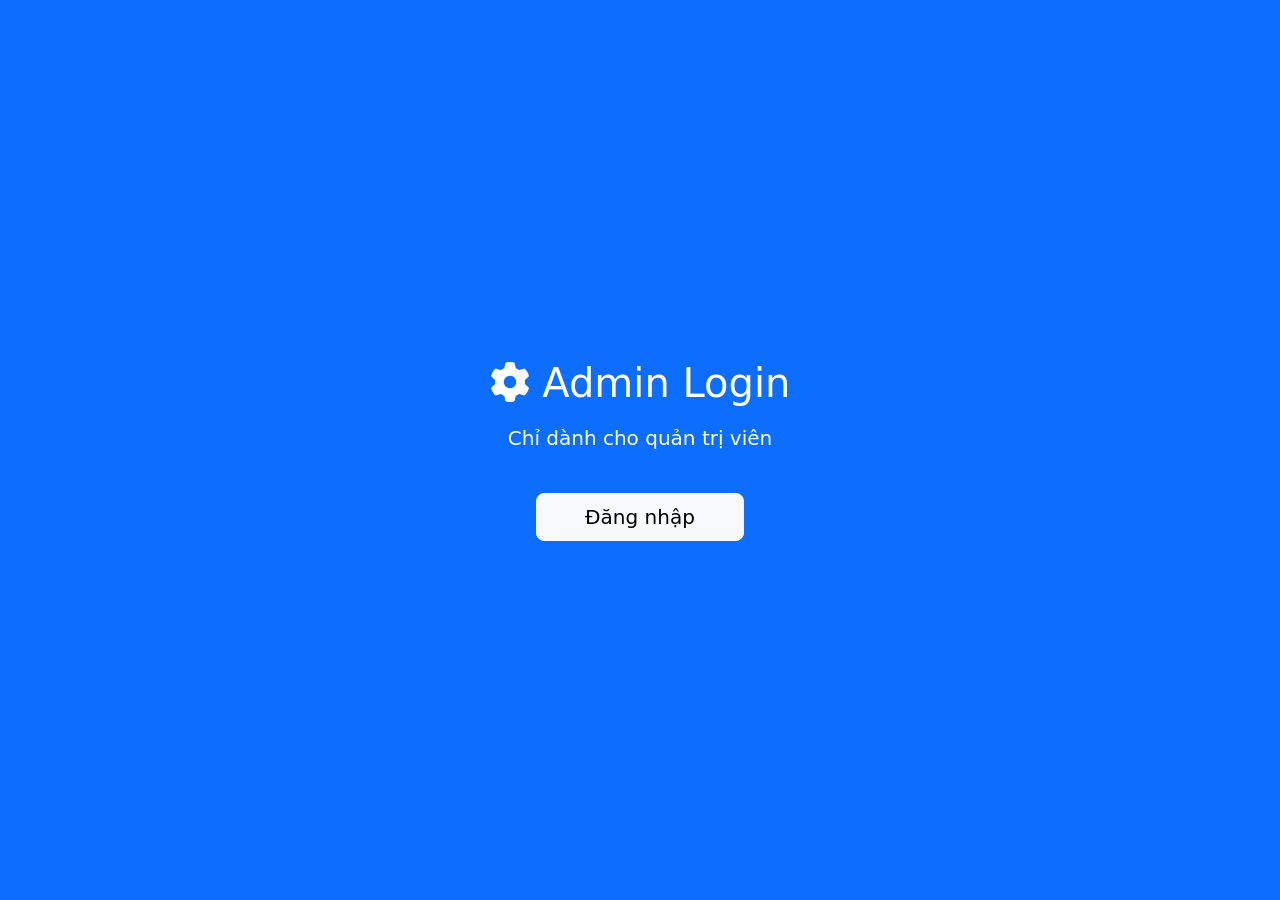
==== ui/index.html @ 347d8207 "catalog_ui" ====
<!DOCTYPE html>
<html lang="vi">
<head>
    <meta charset="UTF-8">
    <meta name="viewport" content="width=device-width, initial-scale=1.0">
    <title>Mini Ecommerce - Quản trị</title>
    <link href="https://cdn.jsdelivr.net/npm/bootstrap@5.3.0/dist/css/bootstrap.min.css" rel="stylesheet">
    <link href="https://cdnjs.cloudflare.com/ajax/libs/font-awesome/6.4.0/css/all.min.css" rel="stylesheet">
    <style>
        body { font-family: system-ui, sans-serif; }
        .admin-sidebar { width: 280px; background: #f8f9fa; border-right: 1px solid #dee2e6; }
        .admin-content { flex: 1; overflow-y: auto; background: white; }
        .pagination-btn {
            margin: 0 4px; padding: 8px 16px; background: white;
            border: 1px solid #dee2e6; border-radius: 6px; cursor: pointer;
        }
        .pagination-btn.active { background: #0d6efd; color: white; border-color: #0d6efd; }
        .alert { margin-top: 15px; }
    </style>
</head>
<body class="bg-light">

<!-- Login Screen -->
<div id="login-screen" class="container-fluid vh-100 d-flex align-items-center justify-content-center bg-primary text-white">
    <div class="text-center">
        <h1><i class="fas fa-cog fa-spin"></i> Admin Login</h1>
        <p class="mt-3 fs-5">Chỉ dành cho quản trị viên</p>
        <button class="btn btn-light btn-lg mt-4 px-5" onclick="adminLogin()">Đăng nhập</button>
    </div>
</div>

<!-- Main Admin Screen -->
<div id="main-screen" class="d-none">
    <div class="d-flex" style="height: 100vh;">
        <!-- Sidebar -->
        <div class="admin-sidebar p-4 shadow-sm">
            <h4 class="text-primary mb-4"><i class="fas fa-tools"></i> Quản trị</h4>
            <ul class="nav flex-column">
                <li class="nav-item mb-2">
                    <a class="nav-link text-dark fw-bold active" href="#" onclick="showScreen('categories')">
                        <i class="fas fa-tags"></i> Danh mục
                    </a>
                </li>
                <li class="nav-item mb-2">
                    <a class="nav-link text-dark fw-bold" href="#" onclick="showScreen('products')">
                        <i class="fas fa-box"></i> Sản phẩm
                    </a>
                </li>
                <hr>
                <li class="nav-item">
                    <a class="nav-link text-danger" href="#" onclick="logout()">
                        <i class="fas fa-sign-out-alt"></i> Đăng xuất
                    </a>
                </li>
            </ul>
        </div>

        <!-- Content -->
        <div class="admin-content p-4">
            <!-- Categories -->
            <div id="categories-screen">
                <h3 class="mb-4"><i class="fas fa-tags"></i> Quản lý Danh mục</h3>
                <div class="row">
                    <div class="col-lg-5">
                        <div class="card shadow-sm">
                            <div class="card-body">
                                <form id="category-form">
                                    <input type="hidden" id="category-id">
                                    <div class="mb-3">
                                        <label class="form-label fw-bold">Tên danh mục *</label>
                                        <input type="text" class="form-control" id="category-name" required>
                                    </div>
                                    <div class="mb-3">
                                        <label class="form-label">Mô tả</label>
                                        <textarea class="form-control" id="category-description" rows="3"></textarea>
                                    </div>
                                    <button type="submit" class="btn btn-primary">
                                        <i class="fas fa-save"></i> <span id="category-btn-text">Tạo mới</span>
                                    </button>
                                    <button type="button" class="btn btn-secondary ms-2" onclick="resetCategoryForm()">Reset</button>
                                </form>
                                <div id="category-alert" class="alert d-none mt-3"></div>
                            </div>
                        </div>
                    </div>
                    <div class="col-lg-7">
                        <div class="d-flex mb-3">
                            <input type="text" id="category-search" class="form-control w-50" placeholder="Tìm kiếm...">
                            <button class="btn btn-outline-primary ms-2" onclick="searchCategories()">Tìm</button>
                        </div>
                        <div class="table-responsive">
                            <table class="table table-hover" id="categories-table">
                                <thead class="table-dark">
                                <tr><th>ID</th><th>Tên</th><th><th>Mô tả</th><th>Hành động</th></tr>
                                </thead>
                                <tbody></tbody>
                            </table>
                        </div>
                        <div id="category-pagination" class="text-center mt-3"></div>
                    </div>
                </div>
            </div>

            <!-- Products -->
            <div id="products-screen" class="d-none">
                <h3 class="mb-4"><i class="fas fa-box"></i> Quản lý Sản phẩm</h3>
                <div class="row">
                    <div class="col-lg-5">
                        <div class="card shadow-sm">
                            <div class="card-body">
                                <form id="product-form">
                                    <input type="hidden" id="product-id">
                                    <div class="mb-3">
                                        <label class="form-label fw-bold">Tên sản phẩm *</label>
                                        <input type="text" class="form-control" id="product-name" required>
                                    </div>
                                    <div class="mb-3">
                                        <label class="form-label fw-bold">Mô tả *</label>
                                        <textarea class="form-control" id="product-description" required rows="3"></textarea>
                                    </div>
                                    <div class="row">
                                        <div class="col-6 mb-3">
                                            <label class="form-label fw-bold">Giá (VND) *</label>
                                            <input type="number" class="form-control" id="product-price" min="1000" required>
                                        </div>
                                        <div class="col-6 mb-3">
                                            <label class="form-label fw-bold">Tồn kho *</label>
                                            <input type="number" class="form-control" id="product-stock" min="0" required>
                                        </div>
                                    </div>
                                    <div class="mb-3">
                                        <label class="form-label fw-bold">Danh mục *</label>
                                        <select class="form-select" id="product-category" required>
                                            <option value="">Chọn danh mục</option>
                                        </select>
                                    </div>
                                    <button type="submit" class="btn btn-primary">
                                        <i class="fas fa-save"></i> <span id="product-btn-text">Tạo mới</span>
                                    </button>
                                    <button type="button" class="btn btn-secondary ms-2" onclick="resetProductForm()">Reset</button>
                                </form>
                                <div id="product-alert" class="alert d-none mt-3"></div>
                            </div>
                        </div>
                    </div>
                    <div class="col-lg-7">
                        <div class="input-group mb-3 w-75">
                            <input type="text" id="product-search" class="form-control" placeholder="Tìm sản phẩm...">
                            <select id="product-category-filter" class="form-select" style="max-width:180px">
                                <option value="">Tất cả danh mục</option>
                            </select>
                            <button class="btn btn-outline-primary" onclick="searchProducts()">Tìm</button>
                        </div>
                        <div class="table-responsive">
                            <table class="table table-hover" id="products-table">
                                <thead class="table-dark">
                                <tr><th>ID</th><th>Tên</th><th>Giá</th><th>Tồn kho</th><th>Danh mục</th><th>Hành động</th></tr>
                                </thead>
                                <tbody></tbody>
                            </table>
                        </div>
                        <div id="product-pagination" class="text-center mt-3"></div>
                    </div>
                </div>
            </div>
        </div>
    </div>
</div>

<script src="https://cdn.jsdelivr.net/npm/bootstrap@5.3.0/dist/js/bootstrap.bundle.min.js"></script>
<script src="api.js"></script>
<script src="app.js"></script>
</body>
</html>
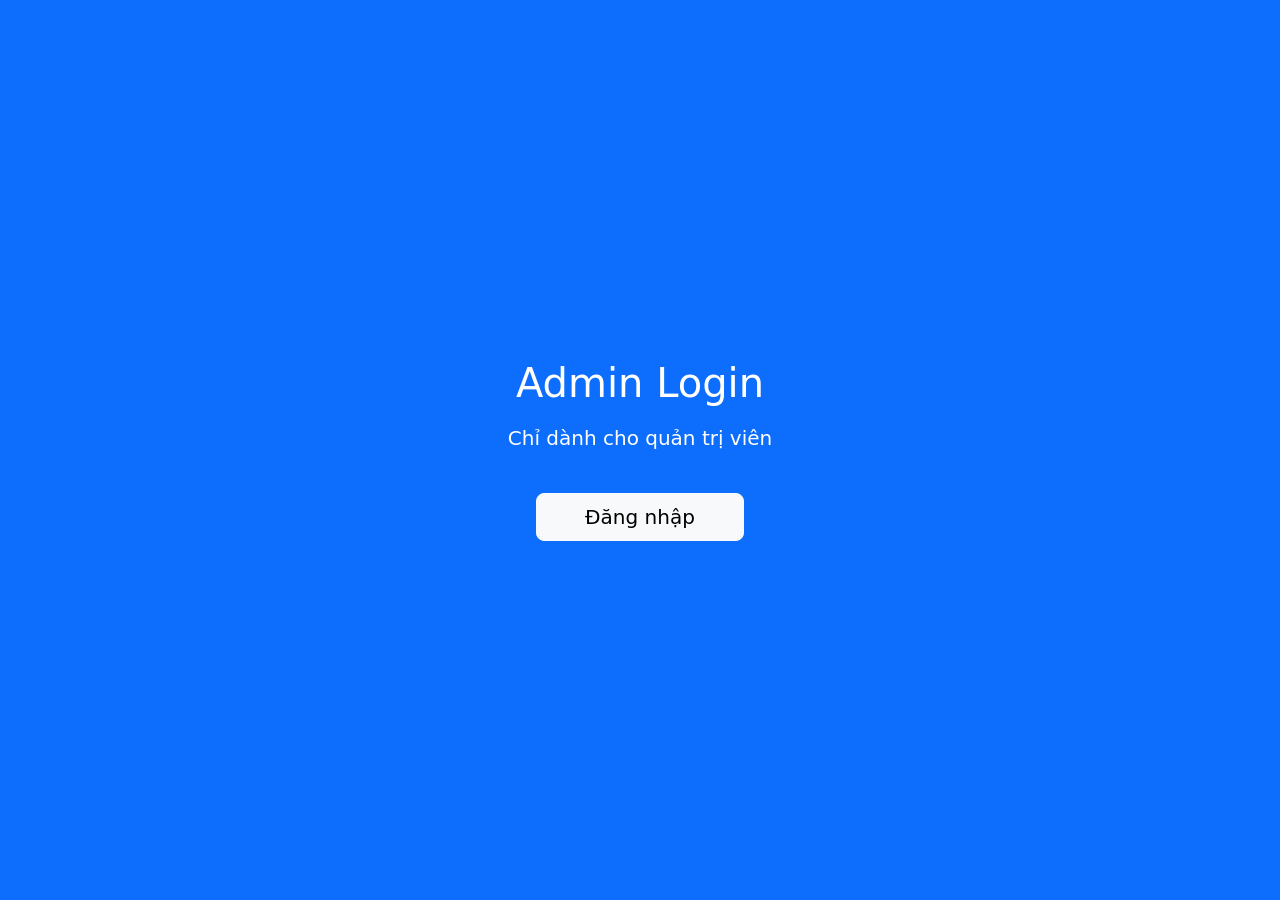
==== commit 32035ec8: "add catalog_ui" ====
--- a/ui/index.html
+++ b/ui/index.html
@@ -10,12 +10,11 @@
         body { font-family: system-ui, sans-serif; }
         .admin-sidebar { width: 280px; background: #f8f9fa; border-right: 1px solid #dee2e6; }
         .admin-content { flex: 1; overflow-y: auto; background: white; }
-        .pagination-btn {
-            margin: 0 4px; padding: 8px 16px; background: white;
-            border: 1px solid #dee2e6; border-radius: 6px; cursor: pointer;
-        }
+        .pagination-btn { margin: 0 4px; padding: 8px 16px; background: white; border: 1px solid #dee2e6; border-radius: 6px; cursor: pointer; }
         .pagination-btn.active { background: #0d6efd; color: white; border-color: #0d6efd; }
         .alert { margin-top: 15px; }
+        .clear-search { position: absolute; right: 50px; top: 50%; transform: translateY(-50%); background: none; border: none; color: #999; font-size: 1.2rem; cursor: pointer; }
+        .clear-search:hover { color: #333; }
     </style>
 </head>
 <body class="bg-light">
@@ -23,7 +22,7 @@
 <!-- Login Screen -->
 <div id="login-screen" class="container-fluid vh-100 d-flex align-items-center justify-content-center bg-primary text-white">
     <div class="text-center">
-        <h1><i class="fas fa-cog fa-spin"></i> Admin Login</h1>
+        <h1>Admin Login</h1>
         <p class="mt-3 fs-5">Chỉ dành cho quản trị viên</p>
         <button class="btn btn-light btn-lg mt-4 px-5" onclick="adminLogin()">Đăng nhập</button>
     </div>
@@ -34,23 +33,17 @@
     <div class="d-flex" style="height: 100vh;">
         <!-- Sidebar -->
         <div class="admin-sidebar p-4 shadow-sm">
-            <h4 class="text-primary mb-4"><i class="fas fa-tools"></i> Quản trị</h4>
+            <h4 class="text-primary mb-4">Quản trị</h4>
             <ul class="nav flex-column">
                 <li class="nav-item mb-2">
-                    <a class="nav-link text-dark fw-bold active" href="#" onclick="showScreen('categories')">
-                        <i class="fas fa-tags"></i> Danh mục
-                    </a>
+                    <a class="nav-link text-dark fw-bold active" href="#" onclick="showScreen('categories')">Danh mục</a>
                 </li>
                 <li class="nav-item mb-2">
-                    <a class="nav-link text-dark fw-bold" href="#" onclick="showScreen('products')">
-                        <i class="fas fa-box"></i> Sản phẩm
-                    </a>
+                    <a class="nav-link text-dark fw-bold" href="#" onclick="showScreen('products')">Sản phẩm</a>
                 </li>
                 <hr>
                 <li class="nav-item">
-                    <a class="nav-link text-danger" href="#" onclick="logout()">
-                        <i class="fas fa-sign-out-alt"></i> Đăng xuất
-                    </a>
+                    <a class="nav-link text-danger" href="#" onclick="logout()">Đăng xuất</a>
                 </li>
             </ul>
         </div>
@@ -59,7 +52,7 @@
         <div class="admin-content p-4">
             <!-- Categories -->
             <div id="categories-screen">
-                <h3 class="mb-4"><i class="fas fa-tags"></i> Quản lý Danh mục</h3>
+                <h3 class="mb-4">Quản lý Danh mục</h3>
                 <div class="row">
                     <div class="col-lg-5">
                         <div class="card shadow-sm">
@@ -75,7 +68,7 @@
                                         <textarea class="form-control" id="category-description" rows="3"></textarea>
                                     </div>
                                     <button type="submit" class="btn btn-primary">
-                                        <i class="fas fa-save"></i> <span id="category-btn-text">Tạo mới</span>
+                                        <span id="category-btn-text">Tạo mới</span>
                                     </button>
                                     <button type="button" class="btn btn-secondary ms-2" onclick="resetCategoryForm()">Reset</button>
                                 </form>
@@ -84,14 +77,24 @@
                         </div>
                     </div>
                     <div class="col-lg-7">
-                        <div class="d-flex mb-3">
-                            <input type="text" id="category-search" class="form-control w-50" placeholder="Tìm kiếm...">
-                            <button class="btn btn-outline-primary ms-2" onclick="searchCategories()">Tìm</button>
+                        <!-- Tìm kiếm có nút X -->
+                        <div class="d-flex mb-3 position-relative">
+                            <div class="position-relative flex-grow-1 me-2">
+                                <input type="text" id="category-search" class="form-control" placeholder="Tìm kiếm danh mục...">
+                                <button type="button" class="clear-search" id="clear-category-search" onclick="clearCategorySearch()" style="display:none;">X</button>
+                            </div>
+                            <button class="btn btn-outline-primary" onclick="searchCategories()">Tìm</button>
                         </div>
+
                         <div class="table-responsive">
                             <table class="table table-hover" id="categories-table">
                                 <thead class="table-dark">
-                                <tr><th>ID</th><th>Tên</th><th><th>Mô tả</th><th>Hành động</th></tr>
+                                <tr>
+                                    <th style="width:80px;">ID</th>
+                                    <th>Tên</th>
+                                    <th>Mô tả</th>
+                                    <th style="width:170px; text-align:center;">Hành động</th>
+                                </tr>
                                 </thead>
                                 <tbody></tbody>
                             </table>
@@ -103,7 +106,7 @@
 
             <!-- Products -->
             <div id="products-screen" class="d-none">
-                <h3 class="mb-4"><i class="fas fa-box"></i> Quản lý Sản phẩm</h3>
+                <h3 class="mb-4">Quản lý Sản phẩm</h3>
                 <div class="row">
                     <div class="col-lg-5">
                         <div class="card shadow-sm">
@@ -135,7 +138,7 @@
                                         </select>
                                     </div>
                                     <button type="submit" class="btn btn-primary">
-                                        <i class="fas fa-save"></i> <span id="product-btn-text">Tạo mới</span>
+                                        <span id="product-btn-text">Tạo mới</span>
                                     </button>
                                     <button type="button" class="btn btn-secondary ms-2" onclick="resetProductForm()">Reset</button>
                                 </form>
@@ -144,17 +147,26 @@
                         </div>
                     </div>
                     <div class="col-lg-7">
-                        <div class="input-group mb-3 w-75">
+                        <div class="input-group mb-3 w-75 position-relative">
                             <input type="text" id="product-search" class="form-control" placeholder="Tìm sản phẩm...">
+                            <button type="button" class="clear-search" id="clear-product-search" onclick="clearProductSearch()" style="display:none;">X</button>
                             <select id="product-category-filter" class="form-select" style="max-width:180px">
                                 <option value="">Tất cả danh mục</option>
                             </select>
                             <button class="btn btn-outline-primary" onclick="searchProducts()">Tìm</button>
                         </div>
+
                         <div class="table-responsive">
                             <table class="table table-hover" id="products-table">
                                 <thead class="table-dark">
-                                <tr><th>ID</th><th>Tên</th><th>Giá</th><th>Tồn kho</th><th>Danh mục</th><th>Hành động</th></tr>
+                                <tr>
+                                    <th style="width:80px;">ID</th>
+                                    <th>Tên</th>
+                                    <th style="width:130px;">Giá</th>
+                                    <th style="width:100px;">Tồn kho</th>
+                                    <th>Danh mục</th>
+                                    <th style="width:170px; text-align:center;">Hành động</th>
+                                </tr>
                                 </thead>
                                 <tbody></tbody>
                             </table>
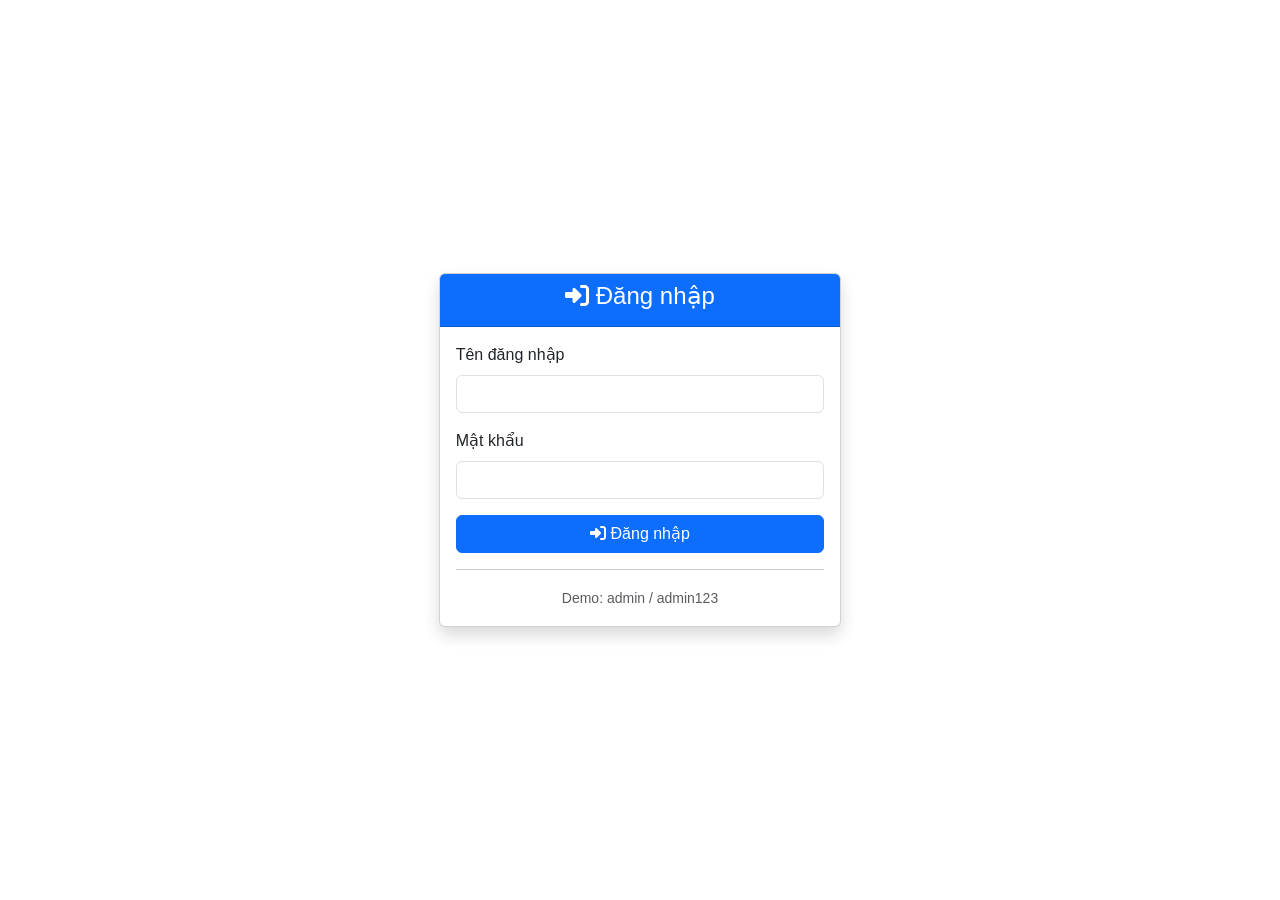
==== commit 66a438ec: "feat: Introduce order detail view, implement shipping fee calculation with strategy pattern, and enh" ====
--- a/ui/index.html
+++ b/ui/index.html
@@ -3,184 +3,252 @@
 <head>
     <meta charset="UTF-8">
     <meta name="viewport" content="width=device-width, initial-scale=1.0">
-    <title>Mini Ecommerce - Quản trị</title>
+    <title>Mini Ecommerce - Đặt hàng</title>
+    <!-- Bootstrap CSS -->
     <link href="https://cdn.jsdelivr.net/npm/bootstrap@5.3.0/dist/css/bootstrap.min.css" rel="stylesheet">
+    <!-- Font Awesome for icons -->
     <link href="https://cdnjs.cloudflare.com/ajax/libs/font-awesome/6.4.0/css/all.min.css" rel="stylesheet">
-    <style>
-        body { font-family: system-ui, sans-serif; }
-        .admin-sidebar { width: 280px; background: #f8f9fa; border-right: 1px solid #dee2e6; }
-        .admin-content { flex: 1; overflow-y: auto; background: white; }
-        .pagination-btn { margin: 0 4px; padding: 8px 16px; background: white; border: 1px solid #dee2e6; border-radius: 6px; cursor: pointer; }
-        .pagination-btn.active { background: #0d6efd; color: white; border-color: #0d6efd; }
-        .alert { margin-top: 15px; }
-        .clear-search { position: absolute; right: 50px; top: 50%; transform: translateY(-50%); background: none; border: none; color: #999; font-size: 1.2rem; cursor: pointer; }
-        .clear-search:hover { color: #333; }
-    </style>
+    <link href="styles.css" rel="stylesheet">
 </head>
-<body class="bg-light">
-
-<!-- Login Screen -->
-<div id="login-screen" class="container-fluid vh-100 d-flex align-items-center justify-content-center bg-primary text-white">
-    <div class="text-center">
-        <h1>Admin Login</h1>
-        <p class="mt-3 fs-5">Chỉ dành cho quản trị viên</p>
-        <button class="btn btn-light btn-lg mt-4 px-5" onclick="adminLogin()">Đăng nhập</button>
-    </div>
-</div>
-
-<!-- Main Admin Screen -->
-<div id="main-screen" class="d-none">
-    <div class="d-flex" style="height: 100vh;">
-        <!-- Sidebar -->
-        <div class="admin-sidebar p-4 shadow-sm">
-            <h4 class="text-primary mb-4">Quản trị</h4>
-            <ul class="nav flex-column">
-                <li class="nav-item mb-2">
-                    <a class="nav-link text-dark fw-bold active" href="#" onclick="showScreen('categories')">Danh mục</a>
-                </li>
-                <li class="nav-item mb-2">
-                    <a class="nav-link text-dark fw-bold" href="#" onclick="showScreen('products')">Sản phẩm</a>
-                </li>
-                <hr>
-                <li class="nav-item">
-                    <a class="nav-link text-danger" href="#" onclick="logout()">Đăng xuất</a>
-                </li>
-            </ul>
-        </div>
-
-        <!-- Content -->
-        <div class="admin-content p-4">
-            <!-- Categories -->
-            <div id="categories-screen">
-                <h3 class="mb-4">Quản lý Danh mục</h3>
-                <div class="row">
-                    <div class="col-lg-5">
-                        <div class="card shadow-sm">
-                            <div class="card-body">
-                                <form id="category-form">
-                                    <input type="hidden" id="category-id">
-                                    <div class="mb-3">
-                                        <label class="form-label fw-bold">Tên danh mục *</label>
-                                        <input type="text" class="form-control" id="category-name" required>
-                                    </div>
-                                    <div class="mb-3">
-                                        <label class="form-label">Mô tả</label>
-                                        <textarea class="form-control" id="category-description" rows="3"></textarea>
-                                    </div>
-                                    <button type="submit" class="btn btn-primary">
-                                        <span id="category-btn-text">Tạo mới</span>
-                                    </button>
-                                    <button type="button" class="btn btn-secondary ms-2" onclick="resetCategoryForm()">Reset</button>
-                                </form>
-                                <div id="category-alert" class="alert d-none mt-3"></div>
-                            </div>
-                        </div>
-                    </div>
-                    <div class="col-lg-7">
-                        <!-- Tìm kiếm có nút X -->
-                        <div class="d-flex mb-3 position-relative">
-                            <div class="position-relative flex-grow-1 me-2">
-                                <input type="text" id="category-search" class="form-control" placeholder="Tìm kiếm danh mục...">
-                                <button type="button" class="clear-search" id="clear-category-search" onclick="clearCategorySearch()" style="display:none;">X</button>
-                            </div>
-                            <button class="btn btn-outline-primary" onclick="searchCategories()">Tìm</button>
-                        </div>
-
-                        <div class="table-responsive">
-                            <table class="table table-hover" id="categories-table">
-                                <thead class="table-dark">
-                                <tr>
-                                    <th style="width:80px;">ID</th>
-                                    <th>Tên</th>
-                                    <th>Mô tả</th>
-                                    <th style="width:170px; text-align:center;">Hành động</th>
-                                </tr>
-                                </thead>
-                                <tbody></tbody>
-                            </table>
-                        </div>
-                        <div id="category-pagination" class="text-center mt-3"></div>
-                    </div>
-                </div>
-            </div>
-
-            <!-- Products -->
-            <div id="products-screen" class="d-none">
-                <h3 class="mb-4">Quản lý Sản phẩm</h3>
-                <div class="row">
-                    <div class="col-lg-5">
-                        <div class="card shadow-sm">
-                            <div class="card-body">
-                                <form id="product-form">
-                                    <input type="hidden" id="product-id">
-                                    <div class="mb-3">
-                                        <label class="form-label fw-bold">Tên sản phẩm *</label>
-                                        <input type="text" class="form-control" id="product-name" required>
-                                    </div>
-                                    <div class="mb-3">
-                                        <label class="form-label fw-bold">Mô tả *</label>
-                                        <textarea class="form-control" id="product-description" required rows="3"></textarea>
-                                    </div>
-                                    <div class="row">
-                                        <div class="col-6 mb-3">
-                                            <label class="form-label fw-bold">Giá (VND) *</label>
-                                            <input type="number" class="form-control" id="product-price" min="1000" required>
-                                        </div>
-                                        <div class="col-6 mb-3">
-                                            <label class="form-label fw-bold">Tồn kho *</label>
-                                            <input type="number" class="form-control" id="product-stock" min="0" required>
-                                        </div>
-                                    </div>
-                                    <div class="mb-3">
-                                        <label class="form-label fw-bold">Danh mục *</label>
-                                        <select class="form-select" id="product-category" required>
-                                            <option value="">Chọn danh mục</option>
-                                        </select>
-                                    </div>
-                                    <button type="submit" class="btn btn-primary">
-                                        <span id="product-btn-text">Tạo mới</span>
-                                    </button>
-                                    <button type="button" class="btn btn-secondary ms-2" onclick="resetProductForm()">Reset</button>
-                                </form>
-                                <div id="product-alert" class="alert d-none mt-3"></div>
-                            </div>
-                        </div>
-                    </div>
-                    <div class="col-lg-7">
-                        <div class="input-group mb-3 w-75 position-relative">
-                            <input type="text" id="product-search" class="form-control" placeholder="Tìm sản phẩm...">
-                            <button type="button" class="clear-search" id="clear-product-search" onclick="clearProductSearch()" style="display:none;">X</button>
-                            <select id="product-category-filter" class="form-select" style="max-width:180px">
-                                <option value="">Tất cả danh mục</option>
-                            </select>
-                            <button class="btn btn-outline-primary" onclick="searchProducts()">Tìm</button>
-                        </div>
-
-                        <div class="table-responsive">
-                            <table class="table table-hover" id="products-table">
-                                <thead class="table-dark">
-                                <tr>
-                                    <th style="width:80px;">ID</th>
-                                    <th>Tên</th>
-                                    <th style="width:130px;">Giá</th>
-                                    <th style="width:100px;">Tồn kho</th>
-                                    <th>Danh mục</th>
-                                    <th style="width:170px; text-align:center;">Hành động</th>
-                                </tr>
-                                </thead>
-                                <tbody></tbody>
-                            </table>
-                        </div>
-                        <div id="product-pagination" class="text-center mt-3"></div>
+<body>
+    <!-- Login Screen -->
+    <div id="login-screen" class="container-fluid vh-100 d-none">
+        <div class="row h-100 align-items-center justify-content-center">
+            <div class="col-md-6 col-lg-4">
+                <div class="card shadow">
+                    <div class="card-header bg-primary text-white text-center">
+                        <h4><i class="fas fa-sign-in-alt"></i> Đăng nhập</h4>
+                    </div>
+                    <div class="card-body">
+                        <form id="login-form">
+                            <div class="mb-3">
+                                <label for="username" class="form-label">Tên đăng nhập</label>
+                                <input type="text" class="form-control" id="username" required>
+                            </div>
+                            <div class="mb-3">
+                                <label for="password" class="form-label">Mật khẩu</label>
+                                <input type="password" class="form-control" id="password" required>
+                            </div>
+                            <button type="submit" class="btn btn-primary w-100" id="login-btn">
+                                <i class="fas fa-sign-in-alt"></i> Đăng nhập
+                            </button>
+                        </form>
+
+                        <hr class="my-3">
+                        <div class="text-center">
+                            <small class="text-muted">Demo: admin / admin123</small>
+                        </div>
                     </div>
                 </div>
             </div>
         </div>
     </div>
-</div>
-
-<script src="https://cdn.jsdelivr.net/npm/bootstrap@5.3.0/dist/js/bootstrap.bundle.min.js"></script>
-<script src="api.js"></script>
-<script src="app.js"></script>
+
+    <!-- Main Application Screen -->
+    <div id="main-screen" class="container-fluid vh-100 d-none">
+        <!-- Navigation -->
+        <nav class="navbar navbar-expand-lg navbar-dark bg-primary">
+            <div class="container-fluid">
+                <a class="navbar-brand" href="#">
+                    <i class="fas fa-shopping-bag"></i> Mini Ecommerce
+                </a>
+
+                <button class="navbar-toggler" type="button" data-bs-toggle="collapse" data-bs-target="#navbarNav">
+                    <span class="navbar-toggler-icon"></span>
+                </button>
+
+                <div class="collapse navbar-collapse" id="navbarNav">
+                    <ul class="navbar-nav me-auto">
+                        <li class="nav-item">
+                            <a class="nav-link active" href="#" onclick="showScreen('products')">
+                                <i class="fas fa-box"></i> Sản phẩm
+                            </a>
+                        </li>
+                        <li class="nav-item">
+                            <a class="nav-link" href="#" onclick="showScreen('orders')">
+                                <i class="fas fa-list"></i> Đơn hàng của tôi
+                            </a>
+                        </li>
+                    </ul>
+
+                    <ul class="navbar-nav">
+                        <li class="nav-item dropdown">
+                            <a class="nav-link dropdown-toggle" href="#" id="userDropdown" role="button" data-bs-toggle="dropdown">
+                                <i class="fas fa-user"></i> <span id="user-name">User</span>
+                            </a>
+                            <ul class="dropdown-menu">
+                                <li><a class="dropdown-item" href="#" onclick="logout()">
+                                    <i class="fas fa-sign-out-alt"></i> Đăng xuất
+                                </a></li>
+                            </ul>
+                        </li>
+                    </ul>
+                </div>
+            </div>
+        </nav>
+
+        <!-- Content Area -->
+        <div class="container-fluid" style="height: calc(100vh - 76px);">
+            <!-- Products Screen -->
+            <div id="products-screen" class="row h-100">
+                <!-- Cart Section (20%) -->
+                <div class="col-3 bg-light border-end p-3" id="cart-section">
+                    <h4 class="mb-3">
+                        <i class="fas fa-shopping-cart"></i> Giỏ hàng
+                    </h4>
+                    <div id="cart-items" class="mb-3">
+                        <!-- Cart items will be added here -->
+                    </div>
+                    <div class="mt-auto">
+                        <button id="order-btn" class="btn btn-success w-100" disabled>
+                            <i class="fas fa-check"></i> Đặt hàng
+                        </button>
+                    </div>
+                </div>
+
+                <!-- Products Section (80%) -->
+                <div class="col-9 p-3" id="products-section">
+                    <h4 class="mb-3">
+                        <i class="fas fa-box"></i> Sản phẩm
+                    </h4>
+
+                    <!-- Search Section -->
+                    <div class="row mb-3">
+                        <div class="col-md-8">
+                            <div class="input-group">
+                                <input type="text" id="search-input" class="form-control" placeholder="Tìm kiếm sản phẩm...">
+                                <button id="search-btn" class="btn btn-primary">
+                                    <i class="fas fa-search"></i> Tìm kiếm
+                                </button>
+                            </div>
+                        </div>
+                        <div class="col-md-4">
+                            <div id="pagination-info" class="text-muted mt-2">
+                                <!-- Pagination info will be shown here -->
+                            </div>
+                        </div>
+                    </div>
+
+                    <!-- Pagination Controls -->
+                    <div class="d-flex justify-content-center mb-3" id="pagination-controls">
+                        <!-- Pagination buttons will be added here -->
+                    </div>
+
+                    <!-- Products Grid -->
+                    <div id="products-grid" class="row">
+                        <!-- Products will be loaded here -->
+                    </div>
+
+                    <!-- Loading Spinner -->
+                    <div id="loading-spinner" class="text-center d-none">
+                        <div class="spinner-border text-primary" role="status">
+                            <span class="visually-hidden">Loading...</span>
+                        </div>
+                    </div>
+                </div>
+            </div>
+
+            <!-- Orders Screen -->
+            <div id="orders-screen" class="row h-100 d-none">
+                <div class="col-12 p-4">
+                    <h4 class="mb-3">
+                        <i class="fas fa-list"></i> Đơn hàng của tôi
+                    </h4>
+
+                    <div id="orders-container">
+                        <!-- Orders will be loaded here -->
+                        <div class="text-center">
+                            <div class="spinner-border text-primary" role="status">
+                                <span class="visually-hidden">Loading...</span>
+                            </div>
+                            <p class="mt-2">Đang tải đơn hàng...</p>
+                        </div>
+                    </div>
+                </div>
+            </div>
+        </div>
+    </div>
+
+    <!-- Order Form Modal -->
+    <div class="modal fade" id="orderModal" tabindex="-1" aria-labelledby="orderModalLabel" aria-hidden="true">
+        <div class="modal-dialog modal-lg">
+            <div class="modal-content">
+                <div class="modal-header">
+                    <h5 class="modal-title" id="orderModalLabel">
+                        <i class="fas fa-shopping-cart"></i> Xác nhận đặt hàng
+                    </h5>
+                    <button type="button" class="btn-close" data-bs-dismiss="modal" aria-label="Close"></button>
+                </div>
+                <div class="modal-body">
+                    <form id="order-form">
+                        <!-- Order Items Summary -->
+                        <div class="mb-4">
+                            <h6 class="mb-3">Sản phẩm đã chọn:</h6>
+                            <div id="order-items-summary" class="border rounded p-3 bg-light">
+                                <!-- Order items will be populated here -->
+                            </div>
+                        </div>
+
+                        <!-- Payment Method -->
+                        <div class="mb-3">
+                            <label for="payment-method" class="form-label fw-bold">
+                                <i class="fas fa-credit-card"></i> Phương thức thanh toán
+                            </label>
+                            <select class="form-select" id="payment-method" required>
+                                <option value="CASH" selected>Tiền mặt (CASH)</option>
+                                <option value="CREDIT_CARD">Thẻ tín dụng (CREDIT_CARD)</option>
+                            </select>
+                        </div>
+
+                        <!-- Shipment Method -->
+                        <div class="mb-3">
+                            <label for="shipment-method" class="form-label fw-bold">
+                                <i class="fas fa-truck"></i> Phương thức giao hàng
+                            </label>
+                            <select class="form-select" id="shipment-method" required>
+                                <option value="STANDARD" selected>Giao hàng tiêu chuẩn (STANDARD)</option>
+                                <option value="EXPRESS">Giao hàng nhanh (EXPRESS)</option>
+                            </select>
+                        </div>
+
+                        <!-- Shipping Address -->
+                        <div class="mb-3">
+                            <label for="shipping-address" class="form-label fw-bold">
+                                <i class="fas fa-map-marker-alt"></i> Địa chỉ giao hàng
+                            </label>
+                            <textarea class="form-control" id="shipping-address" rows="3"
+                                placeholder="Nhập địa chỉ giao hàng chi tiết..." required></textarea>
+                            <div class="invalid-feedback">
+                                Vui lòng nhập địa chỉ giao hàng.
+                            </div>
+                        </div>
+
+                        <!-- Notes -->
+                        <div class="mb-3">
+                            <label for="order-notes" class="form-label fw-bold">
+                                <i class="fas fa-sticky-note"></i> Ghi chú (tùy chọn)
+                            </label>
+                            <textarea class="form-control" id="order-notes" rows="2"
+                                placeholder="Nhập ghi chú đặc biệt cho đơn hàng..."></textarea>
+                        </div>
+                    </form>
+                </div>
+                <div class="modal-footer">
+                    <button type="button" class="btn btn-secondary" data-bs-dismiss="modal">
+                        <i class="fas fa-times"></i> Hủy
+                    </button>
+                    <button type="button" class="btn btn-success" id="confirm-order-btn">
+                        <i class="fas fa-check"></i> Xác nhận đặt hàng
+                    </button>
+                </div>
+            </div>
+        </div>
+    </div>
+
+    <!-- Bootstrap JS -->
+    <script src="https://cdn.jsdelivr.net/npm/bootstrap@5.3.0/dist/js/bootstrap.bundle.min.js"></script>
+    <!-- Custom JS -->
+    <script src="api.js"></script>
+    <script src="app.js"></script>
 </body>
-</html>+</html>
--- a/ui/styles.css
+++ b/ui/styles.css
@@ -0,0 +1,211 @@
+/* Custom styles for Mini Ecommerce UI */
+
+body {
+    font-family: 'Segoe UI', Tahoma, Geneva, Verdana, sans-serif;
+}
+
+/* Screen Management */
+#login-screen, #main-screen {
+    display: none;
+}
+
+#login-screen.show, #main-screen.show {
+    display: block !important;
+}
+
+/* Main Screen Layout */
+#cart-section {
+    min-height: 100%;
+    position: sticky;
+    top: 0;
+}
+
+#products-screen, #orders-screen {
+    height: 100%;
+}
+
+.cart-item {
+    display: flex;
+    align-items: center;
+    padding: 10px;
+    border: 1px solid #dee2e6;
+    border-radius: 5px;
+    margin-bottom: 10px;
+    background: white;
+}
+
+.cart-item-info {
+    flex: 1;
+    margin-right: 10px;
+}
+
+.cart-item-controls {
+    display: flex;
+    align-items: center;
+    gap: 5px;
+}
+
+.quantity-controls {
+    display: flex;
+    align-items: center;
+    gap: 5px;
+}
+
+.quantity-controls button {
+    width: 30px;
+    height: 30px;
+    border: 1px solid #dee2e6;
+    background: white;
+    border-radius: 3px;
+    display: flex;
+    align-items: center;
+    justify-content: center;
+    cursor: pointer;
+}
+
+.quantity-controls button:hover {
+    background: #f8f9fa;
+}
+
+.quantity-controls input {
+    width: 50px;
+    text-align: center;
+    border: 1px solid #dee2e6;
+    border-radius: 3px;
+    padding: 2px 5px;
+}
+
+.product-card {
+    border: 1px solid #dee2e6;
+    border-radius: 8px;
+    padding: 15px;
+    margin-bottom: 15px;
+    transition: box-shadow 0.3s ease;
+}
+
+.product-card:hover {
+    box-shadow: 0 2px 8px rgba(0,0,0,0.1);
+}
+
+.product-price {
+    font-size: 1.2em;
+    font-weight: bold;
+    color: #28a745;
+}
+
+.product-stock {
+    color: #6c757d;
+    font-size: 0.9em;
+}
+
+.btn-add-cart {
+    width: 100%;
+    margin-top: 10px;
+}
+
+.pagination-btn {
+    margin: 0 2px;
+    padding: 5px 10px;
+    border: 1px solid #dee2e6;
+    background: white;
+    cursor: pointer;
+    border-radius: 3px;
+}
+
+.pagination-btn.active {
+    background: #007bff;
+    color: white;
+    border-color: #007bff;
+}
+
+.pagination-btn:hover:not(.active) {
+    background: #f8f9fa;
+}
+
+#order-btn {
+    margin-top: auto;
+}
+
+.empty-cart {
+    text-align: center;
+    color: #6c757d;
+    padding: 20px;
+}
+
+/* Order Modal Styles */
+#orderModal .modal-dialog {
+    max-width: 600px;
+}
+
+#order-items-summary {
+    max-height: 200px;
+    overflow-y: auto;
+}
+
+.order-item-summary {
+    display: flex;
+    justify-content: space-between;
+    align-items: center;
+    padding: 8px 0;
+    border-bottom: 1px solid #e9ecef;
+}
+
+.order-item-summary:last-child {
+    border-bottom: none;
+}
+
+.order-item-info {
+    flex: 1;
+}
+
+.order-item-price {
+    font-weight: bold;
+    color: #28a745;
+}
+
+.order-total {
+    font-size: 1.1em;
+    font-weight: bold;
+    color: #dc3545;
+    text-align: right;
+    padding-top: 10px;
+    border-top: 2px solid #dee2e6;
+    margin-top: 10px;
+}
+
+#confirm-order-btn {
+    min-width: 150px;
+}
+
+/* Form validation styles */
+.was-validated .form-control:invalid,
+.form-control.is-invalid {
+    border-color: #dc3545;
+}
+
+.was-validated .form-control:valid,
+.form-control.is-valid {
+    border-color: #28a745;
+}
+
+/* Responsive adjustments */
+@media (max-width: 768px) {
+    .col-3, .col-9 {
+        flex: 0 0 100%;
+        max-width: 100%;
+    }
+
+    #cart-section {
+        order: 2;
+        min-height: auto;
+    }
+
+    #products-section {
+        order: 1;
+    }
+
+    #orderModal .modal-dialog {
+        margin: 10px;
+        max-width: none;
+    }
+}
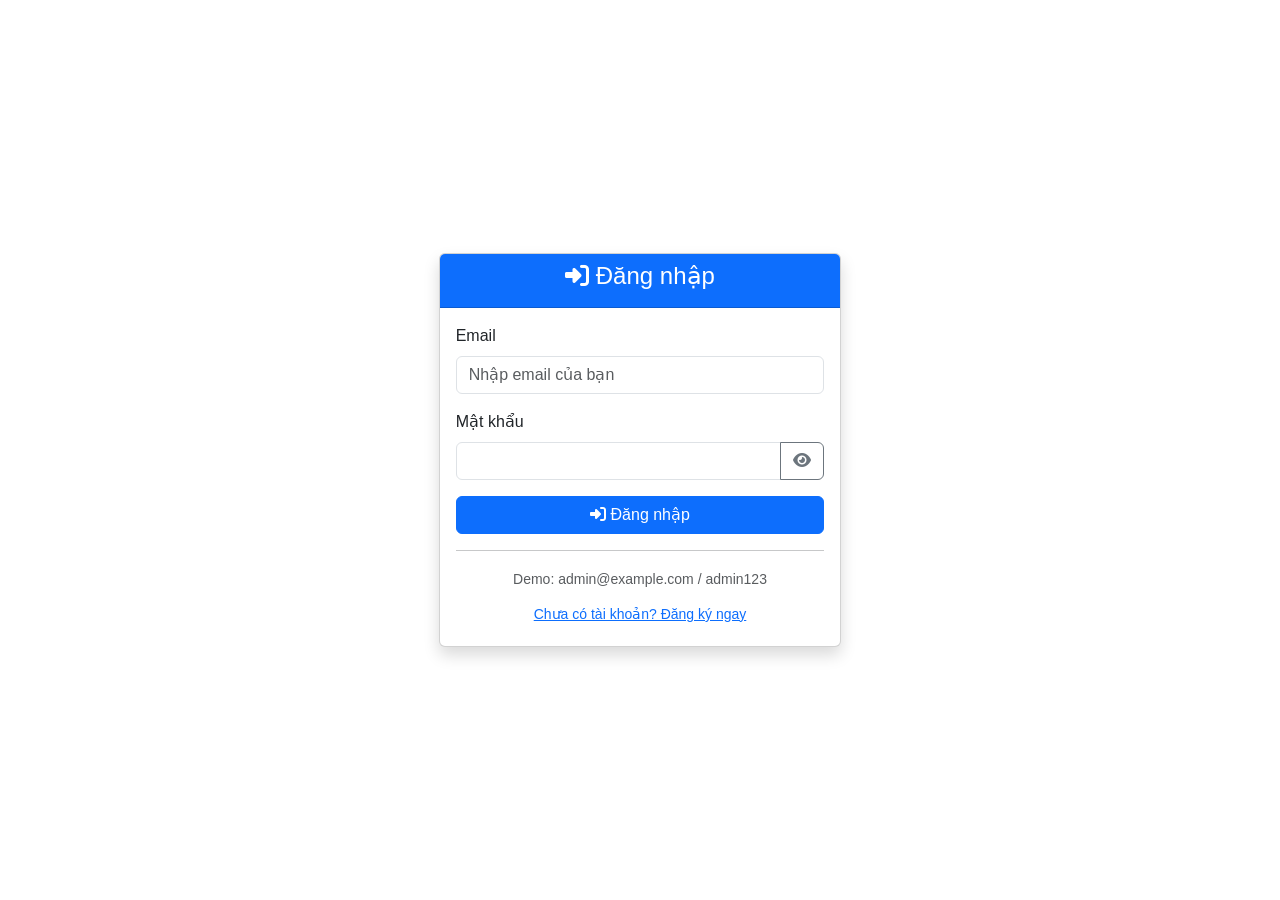
==== commit 890ee82d: "feat: Implement user registration, enhance login with email and password visibility, and refine API " ====
--- a/ui/index.html
+++ b/ui/index.html
@@ -17,26 +17,72 @@
             <div class="col-md-6 col-lg-4">
                 <div class="card shadow">
                     <div class="card-header bg-primary text-white text-center">
-                        <h4><i class="fas fa-sign-in-alt"></i> Đăng nhập</h4>
+                        <h4 id="auth-title"><i class="fas fa-sign-in-alt"></i> Đăng nhập</h4>
                     </div>
                     <div class="card-body">
+                        <!-- Login Form -->
                         <form id="login-form">
                             <div class="mb-3">
-                                <label for="username" class="form-label">Tên đăng nhập</label>
-                                <input type="text" class="form-control" id="username" required>
-                            </div>
-                            <div class="mb-3">
-                                <label for="password" class="form-label">Mật khẩu</label>
-                                <input type="password" class="form-control" id="password" required>
+                                <label for="login-email" class="form-label">Email</label>
+                                <input type="email" class="form-control" id="login-email" placeholder="Nhập email của bạn" required>
+                            </div>
+                            <div class="mb-3">
+                                <label for="login-password" class="form-label">Mật khẩu</label>
+                                <div class="input-group">
+                                    <input type="password" class="form-control" id="login-password" required>
+                                    <button class="btn btn-outline-secondary" type="button" onclick="togglePassword('login-password')">
+                                        <i class="fas fa-eye" id="login-password-icon"></i>
+                                    </button>
+                                </div>
                             </div>
                             <button type="submit" class="btn btn-primary w-100" id="login-btn">
                                 <i class="fas fa-sign-in-alt"></i> Đăng nhập
                             </button>
                         </form>
 
+                        <!-- Register Form -->
+                        <form id="register-form" class="d-none">
+                            <div class="mb-3">
+                                <label for="register-name" class="form-label">Họ và tên</label>
+                                <input type="text" class="form-control" id="register-name" placeholder="Nhập họ và tên" required>
+                            </div>
+                            <div class="mb-3">
+                                <label for="register-email" class="form-label">Email</label>
+                                <input type="email" class="form-control" id="register-email" placeholder="Nhập email của bạn" required>
+                            </div>
+                            <div class="mb-3">
+                                <label for="register-password" class="form-label">Mật khẩu</label>
+                                <div class="input-group">
+                                    <input type="password" class="form-control" id="register-password" required>
+                                    <button class="btn btn-outline-secondary" type="button" onclick="togglePassword('register-password')">
+                                        <i class="fas fa-eye" id="register-password-icon"></i>
+                                    </button>
+                                </div>
+                            </div>
+                            <div class="mb-3">
+                                <label for="register-confirm-password" class="form-label">Xác nhận mật khẩu</label>
+                                <div class="input-group">
+                                    <input type="password" class="form-control" id="register-confirm-password" required>
+                                    <button class="btn btn-outline-secondary" type="button" onclick="togglePassword('register-confirm-password')">
+                                        <i class="fas fa-eye" id="register-confirm-password-icon"></i>
+                                    </button>
+                                </div>
+                            </div>
+                            <button type="submit" class="btn btn-success w-100" id="register-btn">
+                                <i class="fas fa-user-plus"></i> Đăng ký
+                            </button>
+                        </form>
+
                         <hr class="my-3">
+                        
+                        <!-- Toggle between Login/Register -->
                         <div class="text-center">
-                            <small class="text-muted">Demo: admin / admin123</small>
+                            <small class="text-muted" id="login-demo">Demo: admin@example.com / admin123</small>
+                            <div class="mt-2">
+                                <button class="btn btn-link btn-sm" id="toggle-auth-btn" onclick="toggleAuthForm()">
+                                    <span id="toggle-auth-text">Chưa có tài khoản? Đăng ký ngay</span>
+                                </button>
+                            </div>
                         </div>
                     </div>
                 </div>
@@ -171,7 +217,7 @@
 
     <!-- Order Form Modal -->
     <div class="modal fade" id="orderModal" tabindex="-1" aria-labelledby="orderModalLabel" aria-hidden="true">
-        <div class="modal-dialog modal-lg">
+        <div class="modal-dialog modal-xl">
             <div class="modal-content">
                 <div class="modal-header">
                     <h5 class="modal-title" id="orderModalLabel">
@@ -181,55 +227,62 @@
                 </div>
                 <div class="modal-body">
                     <form id="order-form">
-                        <!-- Order Items Summary -->
-                        <div class="mb-4">
-                            <h6 class="mb-3">Sản phẩm đã chọn:</h6>
-                            <div id="order-items-summary" class="border rounded p-3 bg-light">
-                                <!-- Order items will be populated here -->
-                            </div>
-                        </div>
-
-                        <!-- Payment Method -->
-                        <div class="mb-3">
-                            <label for="payment-method" class="form-label fw-bold">
-                                <i class="fas fa-credit-card"></i> Phương thức thanh toán
-                            </label>
-                            <select class="form-select" id="payment-method" required>
-                                <option value="CASH" selected>Tiền mặt (CASH)</option>
-                                <option value="CREDIT_CARD">Thẻ tín dụng (CREDIT_CARD)</option>
-                            </select>
-                        </div>
-
-                        <!-- Shipment Method -->
-                        <div class="mb-3">
-                            <label for="shipment-method" class="form-label fw-bold">
-                                <i class="fas fa-truck"></i> Phương thức giao hàng
-                            </label>
-                            <select class="form-select" id="shipment-method" required>
-                                <option value="STANDARD" selected>Giao hàng tiêu chuẩn (STANDARD)</option>
-                                <option value="EXPRESS">Giao hàng nhanh (EXPRESS)</option>
-                            </select>
-                        </div>
-
-                        <!-- Shipping Address -->
-                        <div class="mb-3">
-                            <label for="shipping-address" class="form-label fw-bold">
-                                <i class="fas fa-map-marker-alt"></i> Địa chỉ giao hàng
-                            </label>
-                            <textarea class="form-control" id="shipping-address" rows="3"
-                                placeholder="Nhập địa chỉ giao hàng chi tiết..." required></textarea>
-                            <div class="invalid-feedback">
-                                Vui lòng nhập địa chỉ giao hàng.
-                            </div>
-                        </div>
-
-                        <!-- Notes -->
-                        <div class="mb-3">
-                            <label for="order-notes" class="form-label fw-bold">
-                                <i class="fas fa-sticky-note"></i> Ghi chú (tùy chọn)
-                            </label>
-                            <textarea class="form-control" id="order-notes" rows="2"
-                                placeholder="Nhập ghi chú đặc biệt cho đơn hàng..."></textarea>
+                        <div class="row">
+                            <!-- Left Column: Order Items Summary -->
+                            <div class="col-md-5">
+                                <div class="mb-4">
+                                    <h6 class="mb-3">Sản phẩm đã chọn:</h6>
+                                    <div id="order-items-summary" class="border rounded p-3 bg-light">
+                                        <!-- Order items will be populated here -->
+                                    </div>
+                                </div>
+                            </div>
+
+                            <!-- Right Column: Form Fields -->
+                            <div class="col-md-7">
+                                <!-- Payment Method -->
+                                <div class="mb-3">
+                                    <label for="payment-method" class="form-label fw-bold">
+                                        <i class="fas fa-credit-card"></i> Phương thức thanh toán
+                                    </label>
+                                    <select class="form-select" id="payment-method" required>
+                                        <option value="CASH" selected>Tiền mặt (CASH)</option>
+                                        <option value="CREDIT_CARD">Thẻ tín dụng (CREDIT_CARD)</option>
+                                    </select>
+                                </div>
+
+                                <!-- Shipment Method -->
+                                <div class="mb-3">
+                                    <label for="shipment-method" class="form-label fw-bold">
+                                        <i class="fas fa-truck"></i> Phương thức giao hàng
+                                    </label>
+                                    <select class="form-select" id="shipment-method" required>
+                                        <option value="STANDARD" selected>Giao hàng tiêu chuẩn (STANDARD)</option>
+                                        <option value="EXPRESS">Giao hàng nhanh (EXPRESS)</option>
+                                    </select>
+                                </div>
+
+                                <!-- Shipping Address -->
+                                <div class="mb-3">
+                                    <label for="shipping-address" class="form-label fw-bold">
+                                        <i class="fas fa-map-marker-alt"></i> Địa chỉ giao hàng
+                                    </label>
+                                    <textarea class="form-control" id="shipping-address" rows="3"
+                                        placeholder="Nhập địa chỉ giao hàng chi tiết..." required></textarea>
+                                    <div class="invalid-feedback">
+                                        Vui lòng nhập địa chỉ giao hàng.
+                                    </div>
+                                </div>
+
+                                <!-- Notes -->
+                                <div class="mb-3">
+                                    <label for="order-notes" class="form-label fw-bold">
+                                        <i class="fas fa-sticky-note"></i> Ghi chú (tùy chọn)
+                                    </label>
+                                    <textarea class="form-control" id="order-notes" rows="2"
+                                        placeholder="Nhập ghi chú đặc biệt cho đơn hàng..."></textarea>
+                                </div>
+                            </div>
                         </div>
                     </form>
                 </div>
--- a/ui/styles.css
+++ b/ui/styles.css
@@ -134,11 +134,13 @@
 
 /* Order Modal Styles */
 #orderModal .modal-dialog {
-    max-width: 600px;
+    max-width: none;
+    width: 75%;
+    margin: 1.75rem auto;
 }
 
 #order-items-summary {
-    max-height: 200px;
+    max-height: 500px;
     overflow-y: auto;
 }
 
